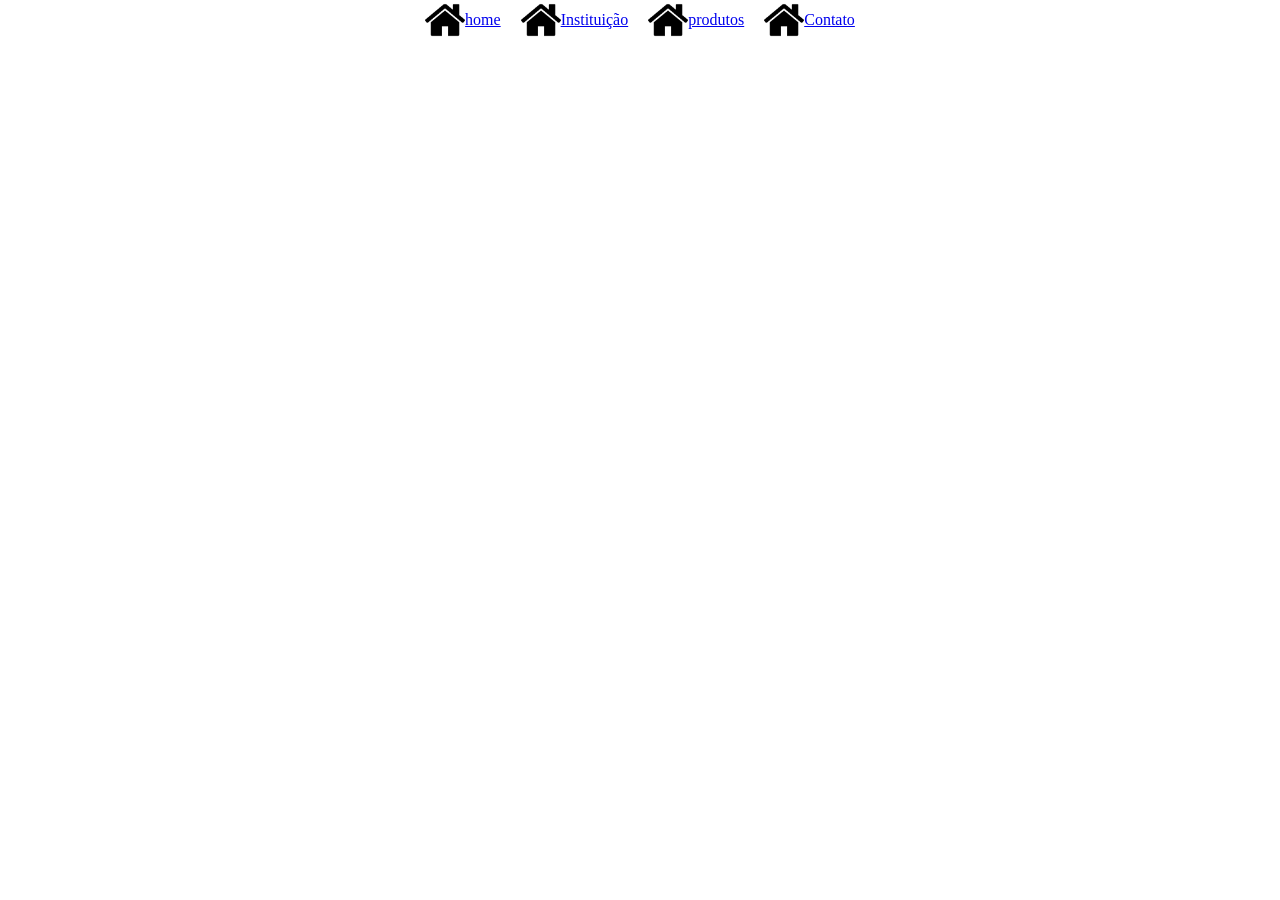
==== home/index.html @ d72d79f6 "coisas novas" ====
<!DOCTYPE html>
<html lang="en">
<head>
    <meta charset="UTF-8">
    <meta name="viewport" content="width=device-width, initial-scale=1.0">
    <title>Site institucional</title>
    <link rel="stylesheet" href="style.css">

</head>
<body>
    <nav>
        <a class="nav-item" href="../home/index.html">
            <img class="icone-nav" src="../assets/icons/home.png" alt="home">
            <p>home</p>
        </a>
        <a class="nav-item" href="../home/index.html">
            <img class="icone-nav" src="../assets/icons/home.png" alt="home">
            <p>Instituição</p>
        </a>
        <a class="nav-item" href="../home/index.html">
            <img class="icone-nav" src="../assets/icons/home.png" alt="home">
            <p>produtos</p>
        </a>
        <a class="nav-item" href="../home/index.html">
            <img class="icone-nav" src="../assets/icons/home.png" alt="home">
            <p>Contato</p>
        </a>
    </nav>
    <script src="script.js"></script>
</body>
</html>
---- home/style.css ----
*{
    padding: 0;
    margin: 0;
}
nav{
    display: flex;
    justify-content: center;
    gap: 20px;
}
.nav-item{
    display: flex;
    align-items: center;
    justify-content: center;
}
.icone-nav{
    width: 40px;
    height: auto;
}
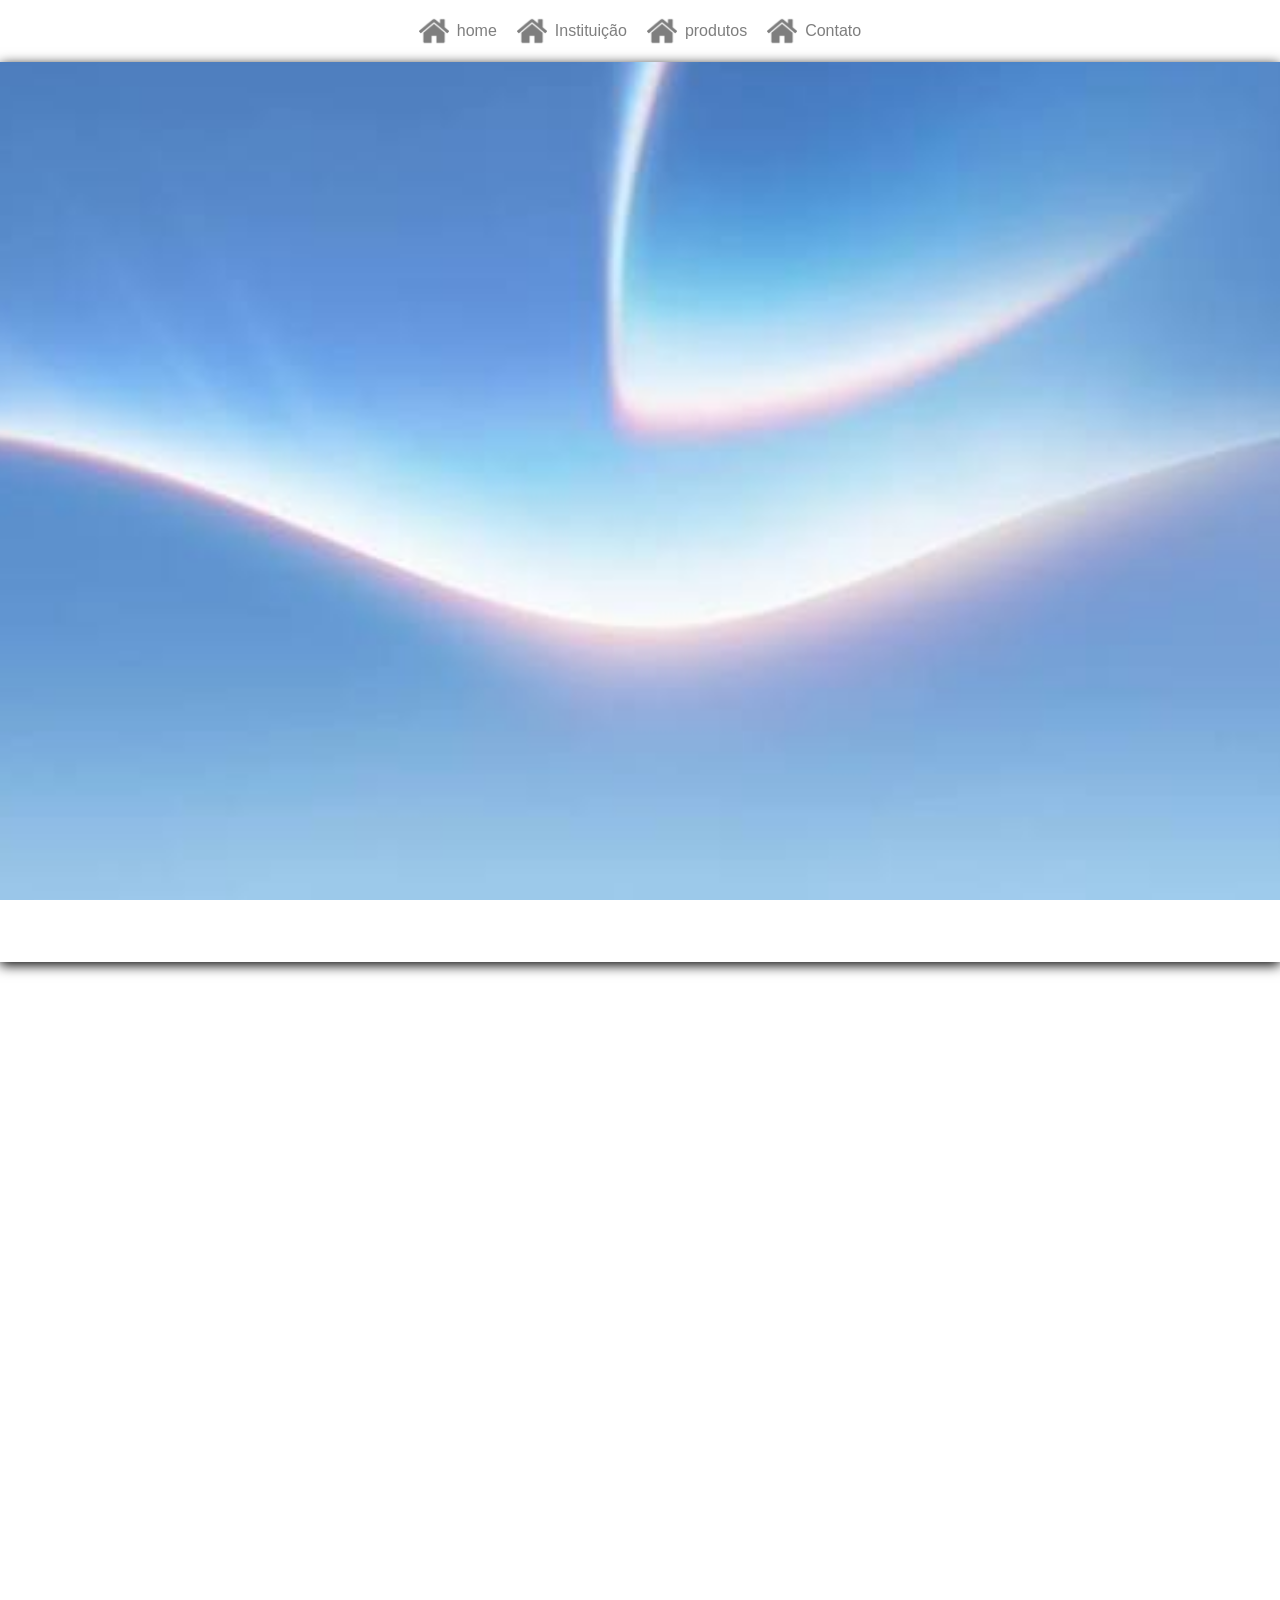
==== commit 4c2dbac4: "coisas" ====
--- a/home/index.html
+++ b/home/index.html
@@ -26,6 +26,14 @@
             <p>Contato</p>
         </a>
     </nav>
+    <section class="s1">
+
+    </section>
+    
+    <section class="s2">
+
+    </section>
+
     <script src="script.js"></script>
 </body>
 </html>
--- a/home/style.css
+++ b/home/style.css
@@ -6,13 +6,39 @@
     display: flex;
     justify-content: center;
     gap: 20px;
+    box-shadow: 0px 0px 12px black;
+    padding: 16px;
 }
 .nav-item{
     display: flex;
     align-items: center;
     justify-content: center;
+    text-decoration: none;
+    color: black;
+    gap: 8px;
+    opacity: 0.5;
+    transition: all 200ms ease-in-out;
+}
+.nav-item p{
+    font-size: 16px;
+    font-family: Arial, Helvetica, sans-serif;
+}
+.nav-item:hover{
+    opacity: 1;
 }
 .icone-nav{
-    width: 40px;
+    width: 30px;
     height: auto;
+}
+.s1{
+    background-image: url('../assets/images/back.jpg');
+    height: 100vh;
+    background-position: center;
+    background-repeat: no-repeat;
+    background-size: cover;
+    background-attachment: fixed;
+    box-shadow: 0px 3px 12px black;
+}
+.s2{
+    height: 100vh;
 }
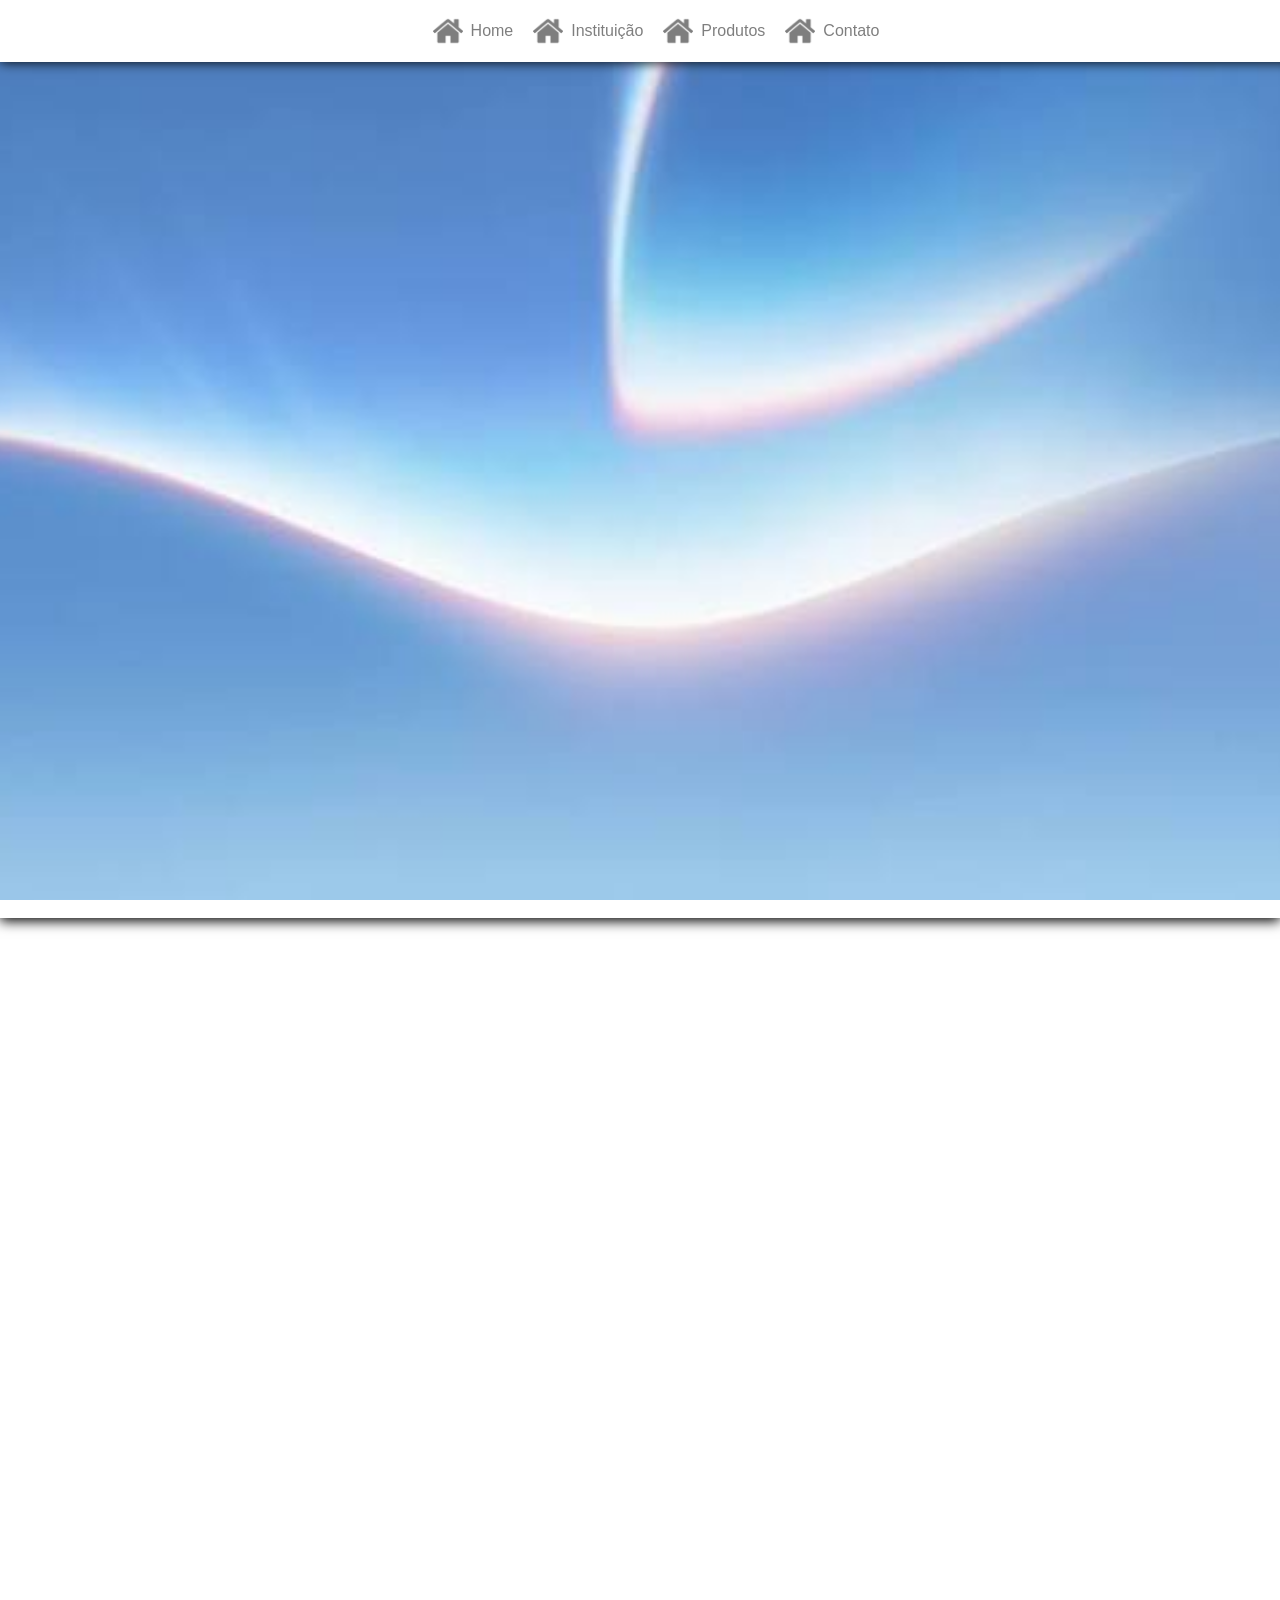
==== commit 26238b32: "coisas" ====
--- a/home/index.html
+++ b/home/index.html
@@ -11,7 +11,7 @@
     <nav>
         <a class="nav-item" href="../home/index.html">
             <img class="icone-nav" src="../assets/icons/home.png" alt="home">
-            <p>home</p>
+            <p>Home</p>
         </a>
         <a class="nav-item" href="../home/index.html">
             <img class="icone-nav" src="../assets/icons/home.png" alt="home">
@@ -19,17 +19,29 @@
         </a>
         <a class="nav-item" href="../home/index.html">
             <img class="icone-nav" src="../assets/icons/home.png" alt="home">
-            <p>produtos</p>
+            <p>Produtos</p>
         </a>
         <a class="nav-item" href="../home/index.html">
             <img class="icone-nav" src="../assets/icons/home.png" alt="home">
             <p>Contato</p>
         </a>
     </nav>
+
+    <div class="wrap-open">
+        <img src="../assets/icons/menu.png" alt="menu">
+    </div>
+
+    <div id="menu-mobile">
+        <a href="">Home</a>
+        <a href="">Instituição</a>
+        <a href="">Produtos</a>
+        <a href="">Contato</a>
+    </div>
+
     <section class="s1">
 
     </section>
-    
+
     <section class="s2">
 
     </section>
--- a/home/style.css
+++ b/home/style.css
@@ -8,6 +8,9 @@
     gap: 20px;
     box-shadow: 0px 0px 12px black;
     padding: 16px;
+    position: fixed;
+    width: 100%;
+    background-color: white;
 }
 .nav-item{
     display: flex;
@@ -41,4 +44,34 @@
 }
 .s2{
     height: 100vh;
-}+}
+.wrap-open{
+    opacity: 0.5;
+    width: 50px;
+    display: flex;
+    position: absolute;
+    justify-content: center;
+    align-items: center;
+    right: 10px;
+    top: 10px;
+    border-radius: 100px;
+    transition: all 200ms ease-in-out;
+}
+.wrap-open img{
+    width: 35px;
+}
+.wrap-open:hover{
+    opacity: 1;
+    cursor: pointer;
+}
+@media (width <=1000px){
+    nav{
+        display: none;
+    }
+}
+@media (width >1000px){
+    .wrap-open{
+        display: none;
+    }
+}
+    
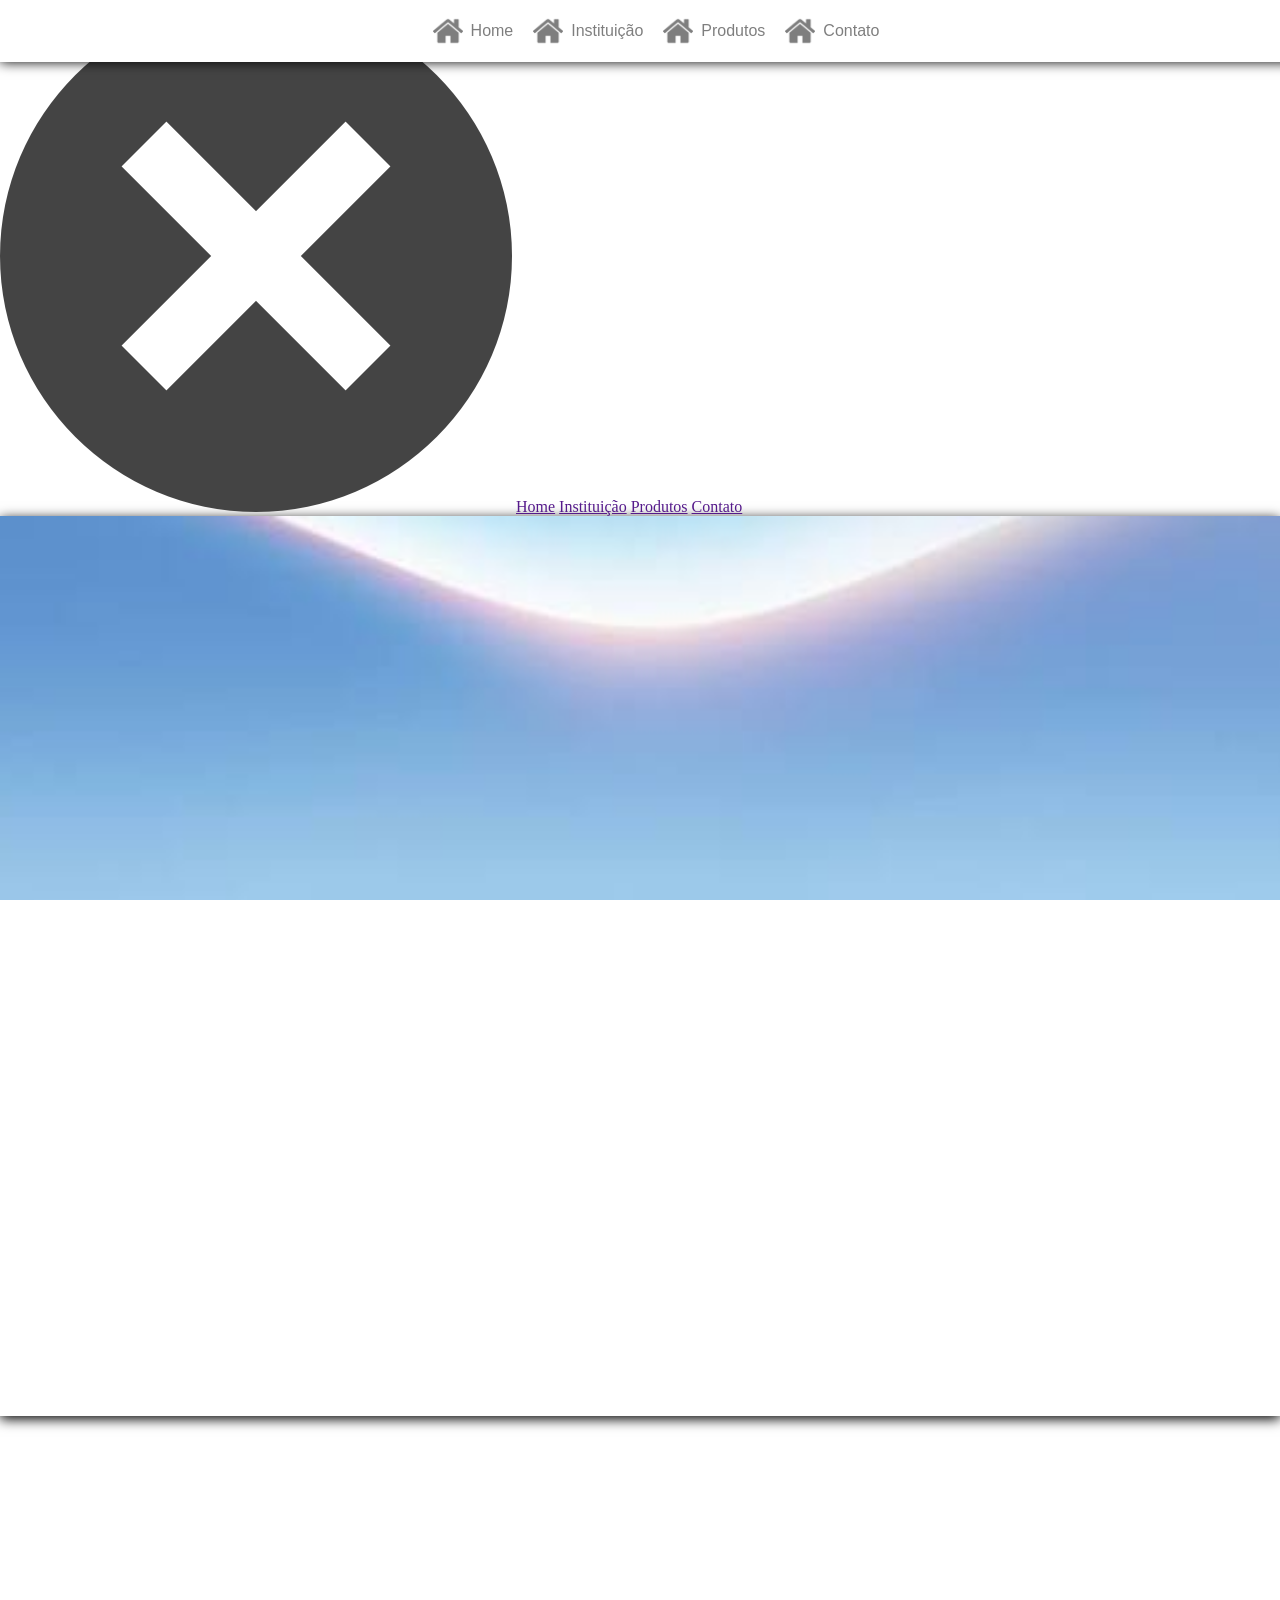
==== commit 3d977973: "mais cosa" ====
--- a/home/index.html
+++ b/home/index.html
@@ -27,11 +27,12 @@
         </a>
     </nav>
 
-    <div class="wrap-open">
+    <div id="wrap-open" class="wrap-open" onclick="abrir()">
         <img src="../assets/icons/menu.png" alt="menu">
     </div>
 
     <div id="menu-mobile">
+        <img onclick="fechar()" src="../assets/icons/exit.png" alt="dá o fora daqui">
         <a href="">Home</a>
         <a href="">Instituição</a>
         <a href="">Produtos</a>
--- a/home/style.css
+++ b/home/style.css
@@ -45,7 +45,15 @@
 .s2{
     height: 100vh;
 }
-.wrap-open{
+.wrap-open, .wrap-open img{
+    display: none;
+}
+@media (width <=1000px){
+    nav{
+        display: none;
+    }
+    .wrap-open{
+    display: flex;
     opacity: 0.5;
     width: 50px;
     display: flex;
@@ -57,21 +65,53 @@
     border-radius: 100px;
     transition: all 200ms ease-in-out;
 }
-.wrap-open img{
-    width: 35px;
-}
-.wrap-open:hover{
+    
+    .wrap-open:hover{
     opacity: 1;
     cursor: pointer;
 }
-@media (width <=1000px){
-    nav{
-        display: none;
+    #menu-mobile{
+    display: flex;
+    align-items: center;
+    justify-content: center;
+    flex-direction: column;
+    gap: 20px;
+    font-size: 32px;
+    height: 100vh;
+    animation: deCima 1s ease-in-out;
+}
+    #menu-mobile a{
+    text-decoration: none;
+    font-family: Arial, Helvetica, sans-serif;
+    color: black;
+    opacity: 0.5;
+    transition: all 200ms ease-in-out;
+}
+    #menu-mobile a:hover{
+    opacity: 1;
+    font-weight: bold;
+}
+    #menu-mobile img{
+    width: 35px;
+    position: absolute;
+    top: 10px;
+    right: 10px;
+    opacity: 0.5;
+    transition: all 200ms ease-in-out;
+}
+    #menu-mobile img:hover{
+    cursor: pointer;
+    opacity: 1;
+}
+}
+
+@keyframes deCima {
+    0%{
+        transform: translateY(-100%);
+        opacity: 0;
+        height: 0vh;
     }
-}
-@media (width >1000px){
-    .wrap-open{
-        display: none;
+    50%{
+        opacity: 0;
     }
-}
-    +}
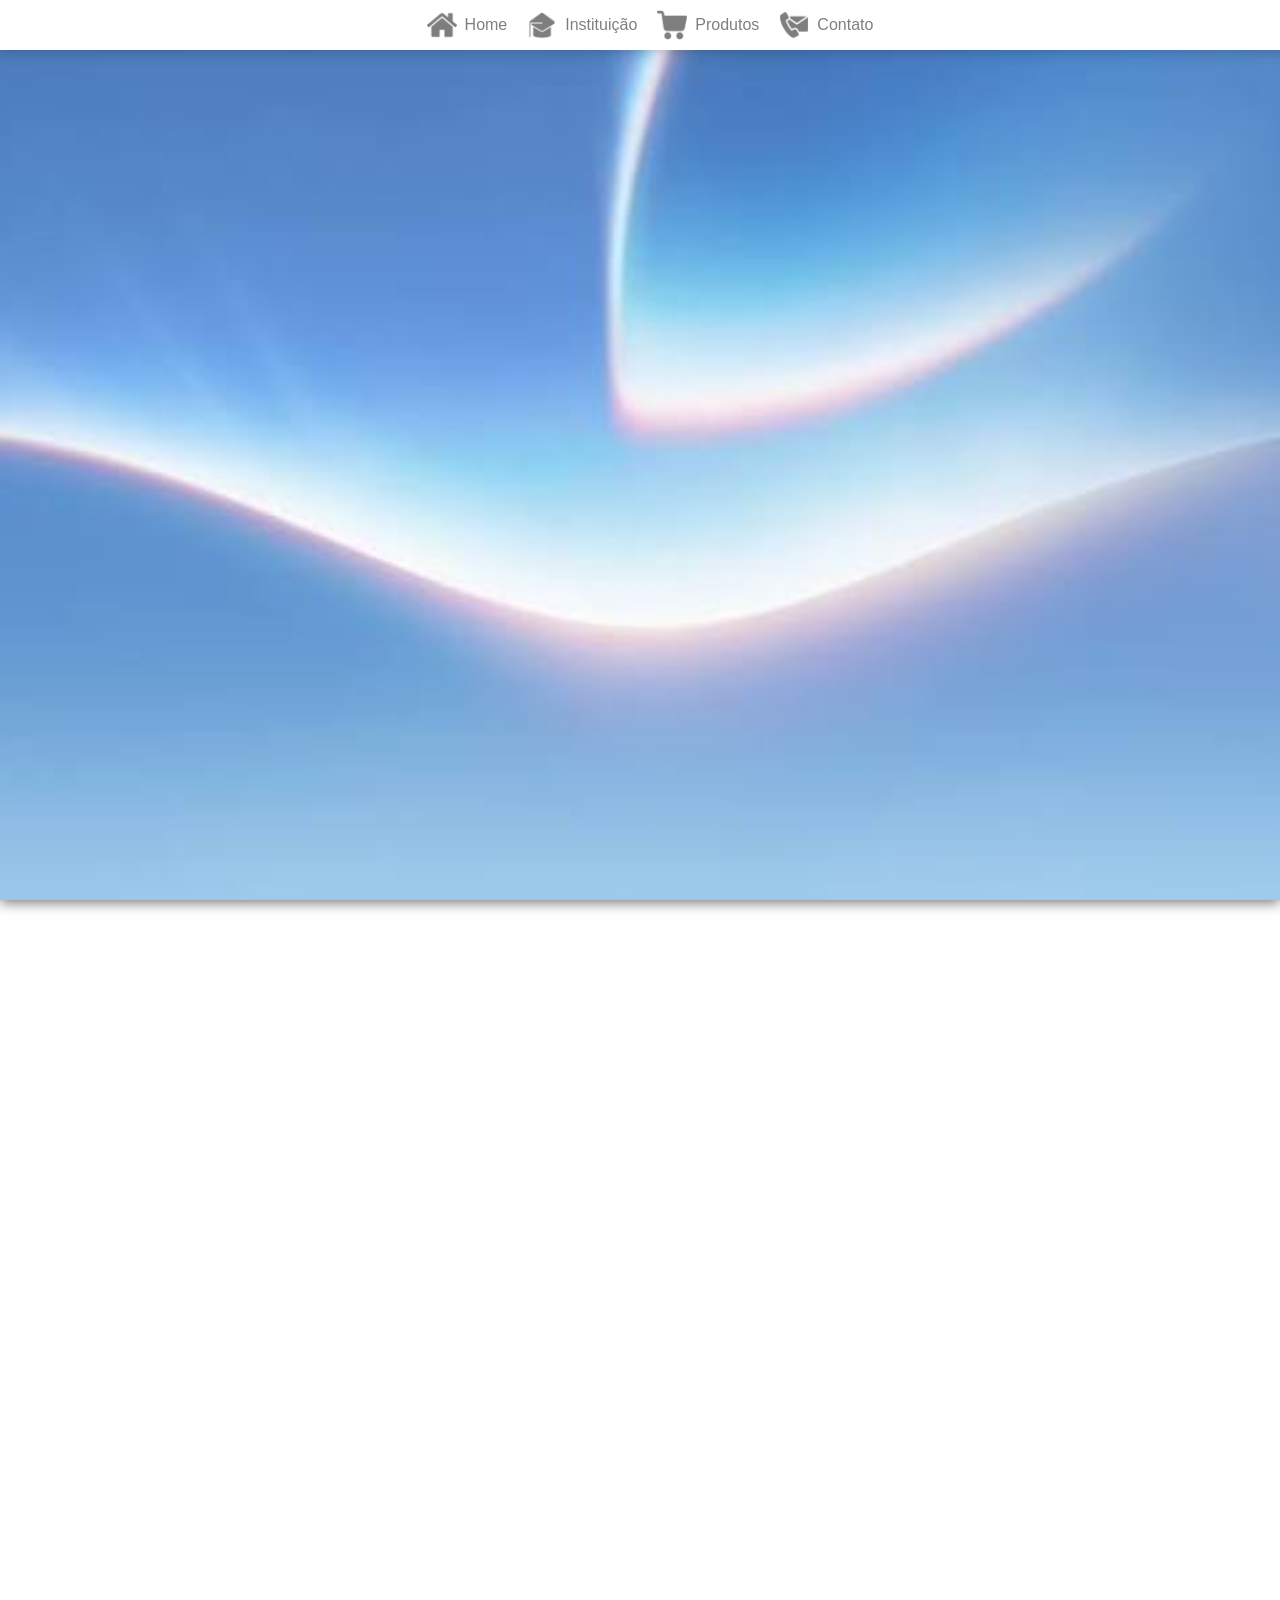
==== commit 39e2b838: "muito mas cosa" ====
--- a/home/index.html
+++ b/home/index.html
@@ -13,16 +13,16 @@
             <img class="icone-nav" src="../assets/icons/home.png" alt="home">
             <p>Home</p>
         </a>
-        <a class="nav-item" href="../home/index.html">
-            <img class="icone-nav" src="../assets/icons/home.png" alt="home">
+        <a class="nav-item" href="../Institution/index.html">
+            <img class="icone-nav" src="../assets/icons/school.png" alt="home">
             <p>Instituição</p>
         </a>
-        <a class="nav-item" href="../home/index.html">
-            <img class="icone-nav" src="../assets/icons/home.png" alt="home">
+        <a class="nav-item" href="../Products/index.html">
+            <img class="icone-nav" src="../assets/icons/cart.png" alt="home">
             <p>Produtos</p>
         </a>
-        <a class="nav-item" href="../home/index.html">
-            <img class="icone-nav" src="../assets/icons/home.png" alt="home">
+        <a class="nav-item" href="../Contact/index.html">
+            <img class="icone-nav" src="../assets/icons/contact-us.png" alt="home">
             <p>Contato</p>
         </a>
     </nav>
@@ -33,10 +33,10 @@
 
     <div id="menu-mobile">
         <img onclick="fechar()" src="../assets/icons/exit.png" alt="dá o fora daqui">
-        <a href="">Home</a>
-        <a href="">Instituição</a>
-        <a href="">Produtos</a>
-        <a href="">Contato</a>
+        <a href="../home/index.html">Home</a>
+        <a href="../Institution/index.html">Instituição</a>
+        <a href="../Products/index.html">Produtos</a>
+        <a href="../contact/index.html">Contato</a>
     </div>
 
     <section class="s1">
--- a/home/style.css
+++ b/home/style.css
@@ -1,18 +1,20 @@
-*{
+* {
     padding: 0;
     margin: 0;
 }
-nav{
+
+nav {
     display: flex;
     justify-content: center;
     gap: 20px;
-    box-shadow: 0px 0px 12px black;
-    padding: 16px;
+    box-shadow: 0px 3px 12px #00000030;
+    padding: 10px;
     position: fixed;
     width: 100%;
-    background-color: white;
+    background-color: #ffffff;
 }
-.nav-item{
+
+.nav-item {
     display: flex;
     align-items: center;
     justify-content: center;
@@ -22,87 +24,105 @@
     opacity: 0.5;
     transition: all 200ms ease-in-out;
 }
-.nav-item p{
+
+.nav-item:hover {
+    opacity: 1;
+}
+
+.icone-nav {
+    width: 30px;
+    height: auto;
+}
+
+.nav-item p {
     font-size: 16px;
     font-family: Arial, Helvetica, sans-serif;
 }
-.nav-item:hover{
-    opacity: 1;
-}
-.icone-nav{
-    width: 30px;
-    height: auto;
-}
-.s1{
+
+.s1 {
     background-image: url('../assets/images/back.jpg');
-    height: 100vh;
     background-position: center;
     background-repeat: no-repeat;
     background-size: cover;
     background-attachment: fixed;
-    box-shadow: 0px 3px 12px black;
+    height: 100vh;
+    box-shadow: 0px 3px 12px #00000085;
 }
-.s2{
+
+.s2 {
     height: 100vh;
 }
-.wrap-open, .wrap-open img{
+
+.wrap-open, .wrap-open img {
     display: none;
 }
-@media (width <=1000px){
-    nav{
+
+#menu-mobile, #menu-mobile img{
+    display: none;
+}
+
+@media (width <= 1000px) {
+    nav {
         display: none;
     }
-    .wrap-open{
-    display: flex;
-    opacity: 0.5;
-    width: 50px;
-    display: flex;
-    position: absolute;
-    justify-content: center;
-    align-items: center;
-    right: 10px;
-    top: 10px;
-    border-radius: 100px;
-    transition: all 200ms ease-in-out;
-}
-    
+    .wrap-open {
+        display: flex;
+        background-color: #ffffff;
+        opacity: 0.5;
+        width: 50px;
+        height: 50px;
+        position: absolute;
+        right: 10px;
+        top: 10px;
+        align-items: center;
+        justify-content: center;
+        border-radius: 5px;
+        transition: all 200ms ease-in-out;
+    }
     .wrap-open:hover{
-    opacity: 1;
-    cursor: pointer;
-}
+          opacity: 1;
+          cursor: pointer;
+    }
+    .wrap-open img {
+        display: flex;
+        width: 35px;
+    }
     #menu-mobile{
-    display: flex;
-    align-items: center;
-    justify-content: center;
-    flex-direction: column;
-    gap: 20px;
-    font-size: 32px;
-    height: 100vh;
-    animation: deCima 1s ease-in-out;
-}
+        display: none;
+        align-items: center;
+        justify-content: center;
+        flex-direction: column;
+        gap: 20px;
+        font-size: 32px;
+        height: 100vh;
+        animation: deCima 1s ease-in-out;
+    }
     #menu-mobile a{
-    text-decoration: none;
-    font-family: Arial, Helvetica, sans-serif;
-    color: black;
-    opacity: 0.5;
-    transition: all 200ms ease-in-out;
-}
+        text-decoration: none;
+        font-family: Arial, Helvetica, sans-serif;
+        color: black;
+        opacity: 0.5;
+        transition: all 200ms ease-in-out;
+    }
+
     #menu-mobile a:hover{
-    opacity: 1;
-    font-weight: bold;
-}
+        opacity: 1;
+        font-weight: bold;
+    }
+
     #menu-mobile img{
-    width: 35px;
-    position: absolute;
-    top: 10px;
-    right: 10px;
-    opacity: 0.5;
-    transition: all 200ms ease-in-out;
-}
+        display: block;
+        width: 35px;
+        position: absolute;
+        top: 18px;
+        right: 18px;
+        opacity: 0.5;
+        transition: all 200ms ease-in-out;
+    }
     #menu-mobile img:hover{
-    cursor: pointer;
-    opacity: 1;
-}
+        cursor: pointer;
+        opacity: 1;
+    }
 }
 
 @keyframes deCima {
@@ -114,4 +134,4 @@
     50%{
         opacity: 0;
     }
-}+}
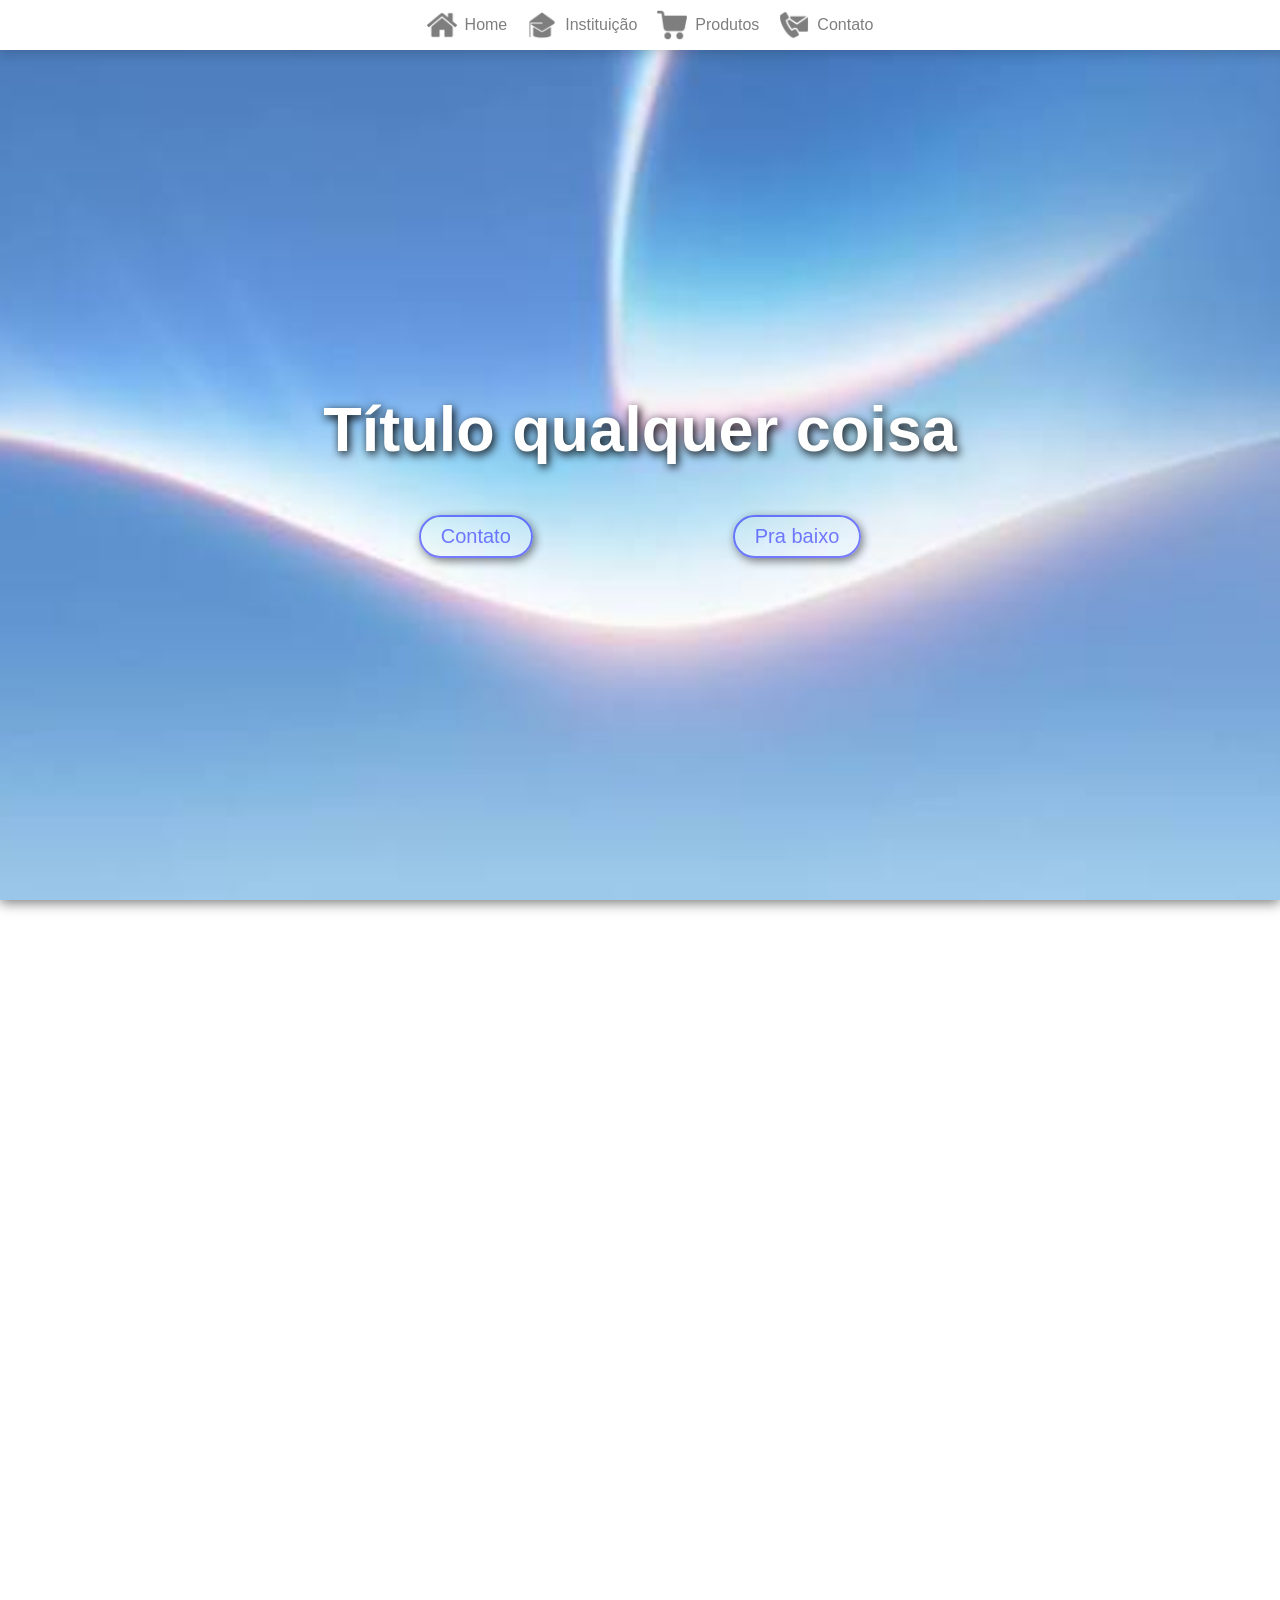
==== commit e0f8ea0e: "muito mas cosa a mas" ====
--- a/home/index.html
+++ b/home/index.html
@@ -40,7 +40,15 @@
     </div>
 
     <section class="s1">
-
+         <div class="wrap-divs">
+            <div class="tittle-div">
+                <h1>Título qualquer coisa</h1>
+            </div>
+            <div class="wrap-btns">
+                <button onclick="">Contato</button>
+                <button onclick="">Pra baixo</button>
+            </div>
+        </div>
     </section>
 
     <section class="s2">
--- a/home/style.css
+++ b/home/style.css
@@ -40,6 +40,9 @@
 }
 
 .s1 {
+    display: flex;
+    align-items: center;
+    justify-content: center;
     background-image: url('../assets/images/back.jpg');
     background-position: center;
     background-repeat: no-repeat;
@@ -52,6 +55,44 @@
 .s2 {
     height: 100vh;
 }
+.wrap-divs{
+    padding: 20px;
+}
+.tittle-div{
+    color: #ffffff;
+    font-family: Arial, Helvetica, sans-serif;
+    font-size: 42px;
+    padding: 50px;
+    text-shadow: 2px 3px 10px black;
+}
+.wrap-btns{
+    display: flex;
+    justify-content: center;
+    align-items: center;
+    gap: 200px;
+}
+.wrap-btns button{
+    padding: 8px 20px 8px 20px;
+    color: blue;
+    border: none;
+    border-radius: 999px;
+    border: 2px solid blue;
+    background: none;
+    font-size: 20px;
+    font-family: Arial, Helvetica, sans-serif;
+    box-shadow: 2px 3px 10px black;
+    opacity: 0.5;
+    transition: all 400ms ease-in-out;
+}
+.wrap-btns button:hover{
+    opacity: 1;
+    cursor: pointer;
+    box-shadow: 2px 3px 10px rgb(255, 255, 255);
+    border: 2px solid rgb(255, 0, 0);
+    color: red;
+    transform: scale(1.1);
+}
+
 
 .wrap-open, .wrap-open img {
     display: none;
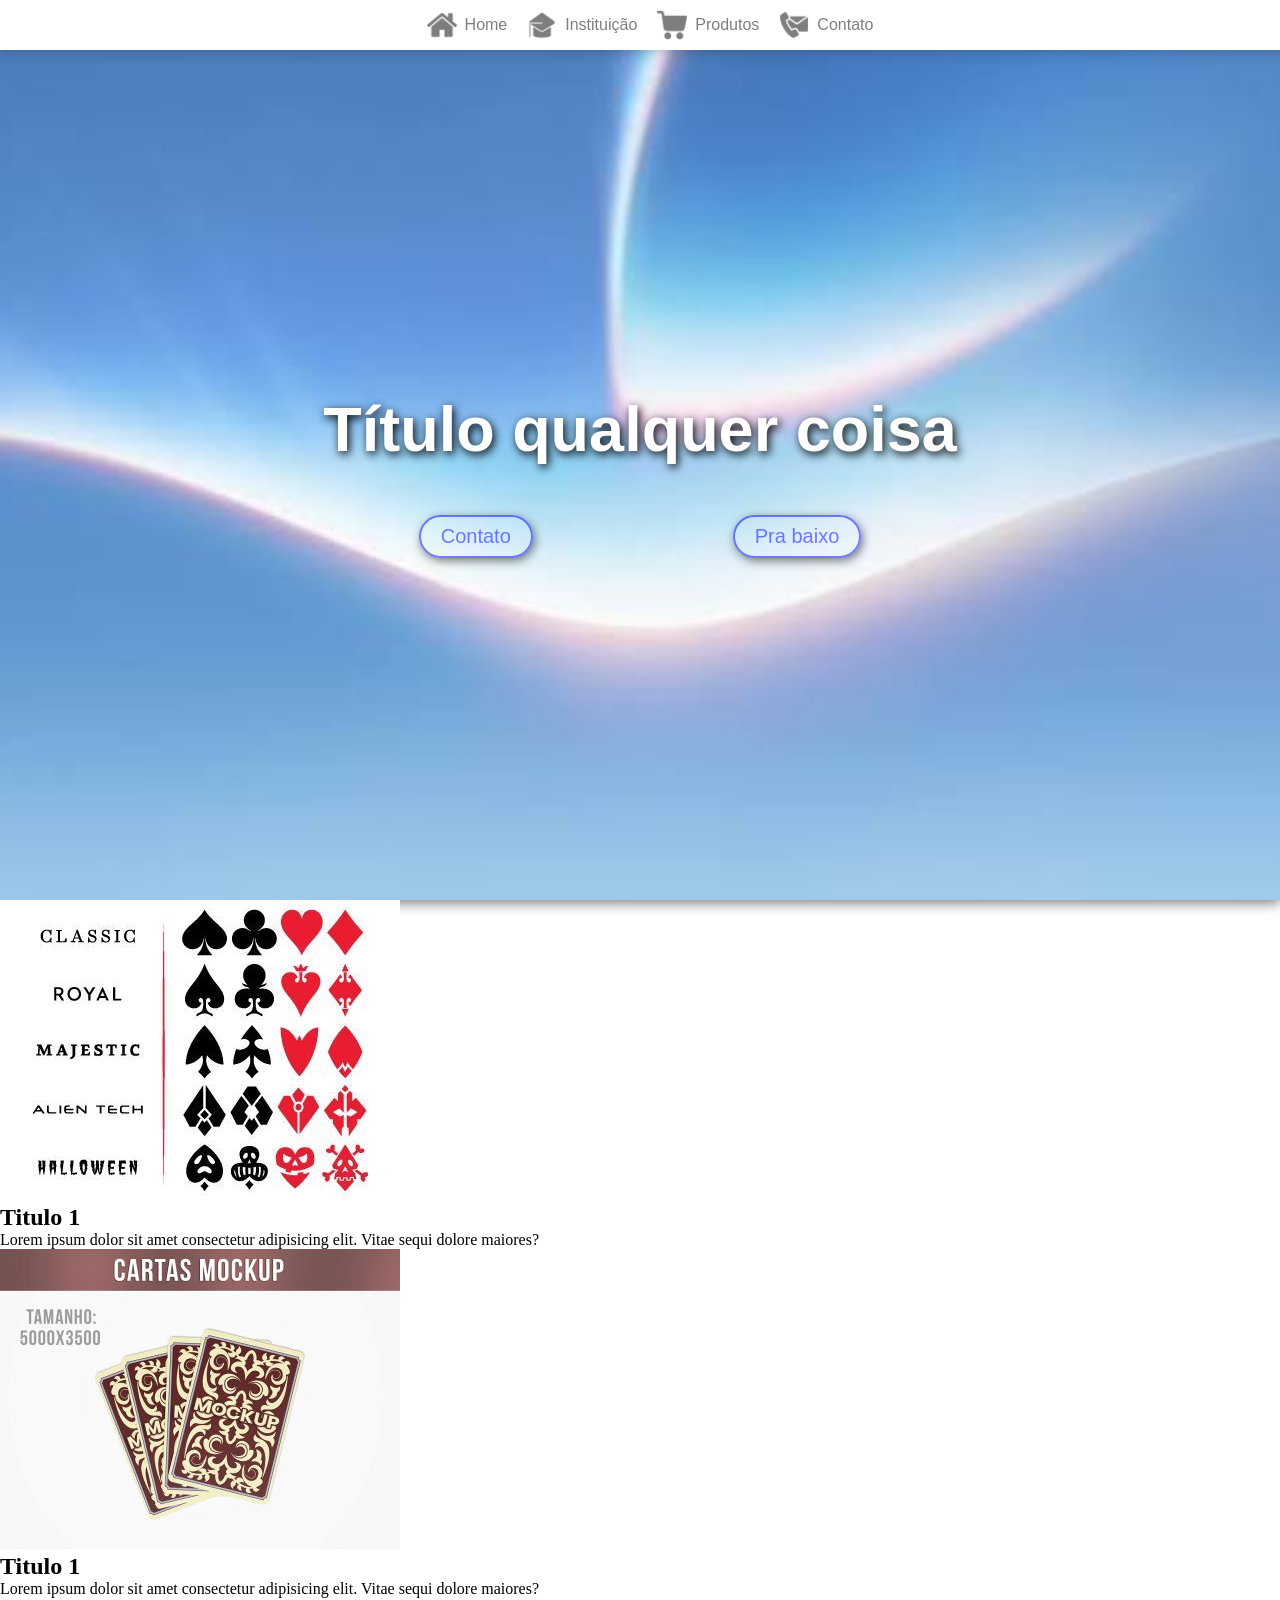
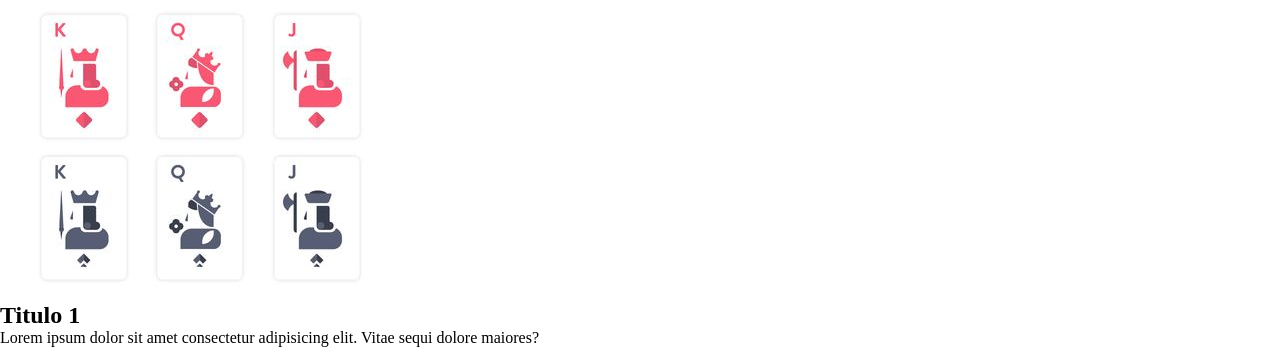
==== commit 896cd870: "cards" ====
--- a/home/index.html
+++ b/home/index.html
@@ -45,14 +45,40 @@
                 <h1>Título qualquer coisa</h1>
             </div>
             <div class="wrap-btns">
-                <button onclick="">Contato</button>
-                <button onclick="">Pra baixo</button>
+                <button onclick="irParaContato()">Contato</button>
+                <button onclick="praBaixo()">Pra baixo</button>
             </div>
         </div>
     </section>
 
     <section class="s2">
-
+        <div class="card">
+           <div class="wrap-img">
+                <img src="../assets/images/card01.jpg" alt="carta1">
+            </div>
+            <div class="wrap-texts">
+                <h2>Titulo 1</h2>
+                <p>Lorem ipsum dolor sit amet consectetur adipisicing elit. Vitae sequi dolore maiores?</p>
+            </div>
+        </div>
+        <div class="card">
+             <div class="wrap-img">
+                <img src="../assets/images/card02.jpg" alt="carta2">
+            </div>
+            <div class="wrap-texts">
+                <h2>Titulo 1</h2>
+                <p>Lorem ipsum dolor sit amet consectetur adipisicing elit. Vitae sequi dolore maiores?</p>
+            </div>
+        </div>
+        <div class="card">
+             <div class="wrap-img">
+                <img src="../assets/images/card03.jpg" alt="carta3">
+            </div>
+            <div class="wrap-texts">
+                <h2>Titulo 1</h2>
+                <p>Lorem ipsum dolor sit amet consectetur adipisicing elit. Vitae sequi dolore maiores?</p>
+            </div>
+        </div>
     </section>
 
     <script src="script.js"></script>
--- a/home/style.css
+++ b/home/style.css
@@ -12,6 +12,7 @@
     position: fixed;
     width: 100%;
     background-color: #ffffff;
+    z-index: 999;
 }
 
 .nav-item {
@@ -88,8 +89,8 @@
     opacity: 1;
     cursor: pointer;
     box-shadow: 2px 3px 10px rgb(255, 255, 255);
-    border: 2px solid rgb(255, 0, 0);
-    color: red;
+    border: 2px solid rgb(0, 225, 255);
+    color: rgb(0, 217, 255);
     transform: scale(1.1);
 }
 
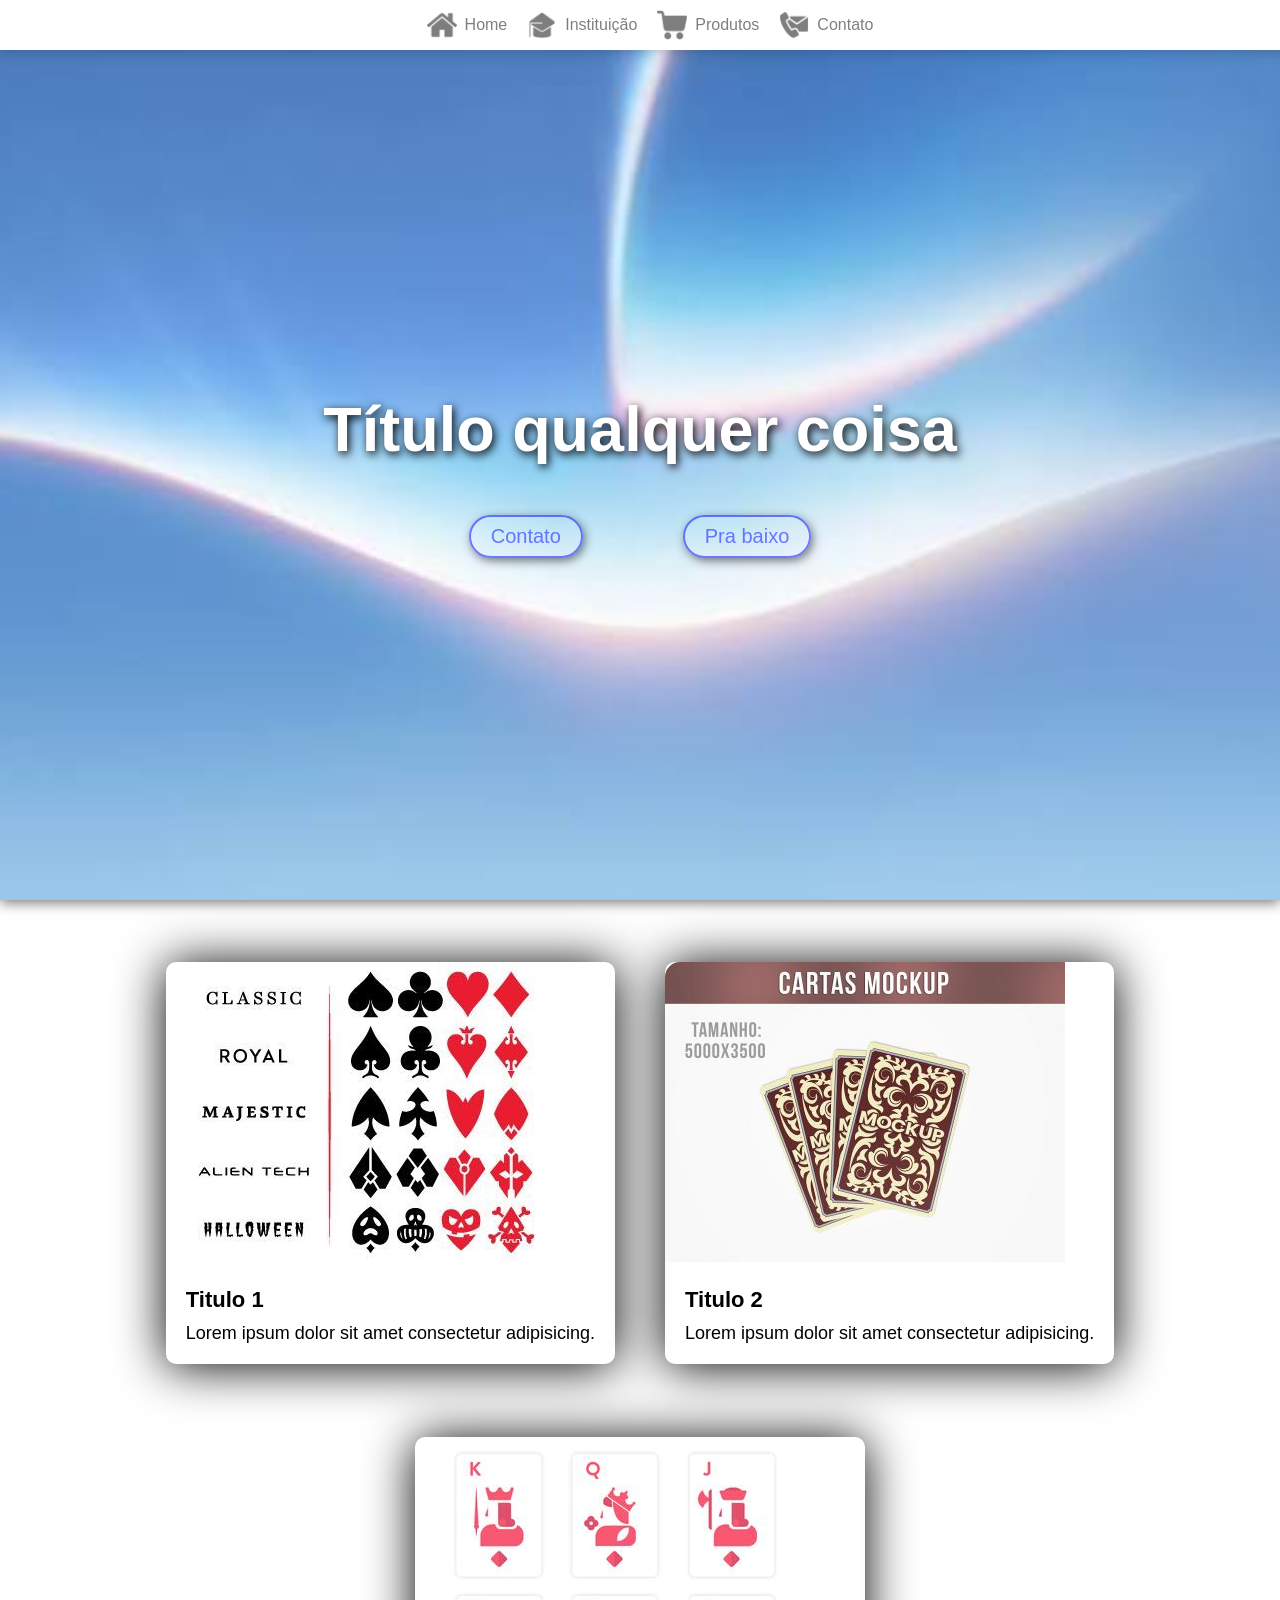
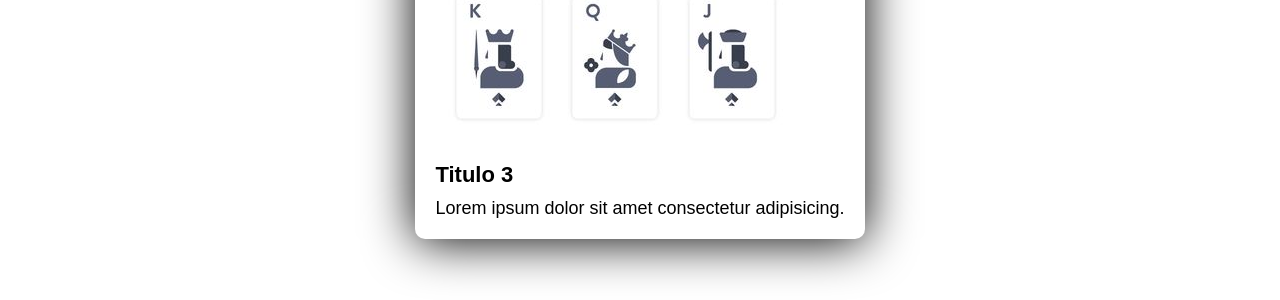
==== commit 6ed1b91f: "card bunito" ====
--- a/home/index.html
+++ b/home/index.html
@@ -58,7 +58,7 @@
             </div>
             <div class="wrap-texts">
                 <h2>Titulo 1</h2>
-                <p>Lorem ipsum dolor sit amet consectetur adipisicing elit. Vitae sequi dolore maiores?</p>
+                <p>Lorem ipsum dolor sit amet consectetur adipisicing.</p>
             </div>
         </div>
         <div class="card">
@@ -66,8 +66,8 @@
                 <img src="../assets/images/card02.jpg" alt="carta2">
             </div>
             <div class="wrap-texts">
-                <h2>Titulo 1</h2>
-                <p>Lorem ipsum dolor sit amet consectetur adipisicing elit. Vitae sequi dolore maiores?</p>
+                <h2>Titulo 2</h2>
+                <p>Lorem ipsum dolor sit amet consectetur adipisicing.</p>
             </div>
         </div>
         <div class="card">
@@ -75,8 +75,8 @@
                 <img src="../assets/images/card03.jpg" alt="carta3">
             </div>
             <div class="wrap-texts">
-                <h2>Titulo 1</h2>
-                <p>Lorem ipsum dolor sit amet consectetur adipisicing elit. Vitae sequi dolore maiores?</p>
+                <h2>Titulo 3</h2>
+                <p>Lorem ipsum dolor sit amet consectetur adipisicing.</p>
             </div>
         </div>
     </section>
--- a/home/style.css
+++ b/home/style.css
@@ -54,7 +54,14 @@
 }
 
 .s2 {
+    padding: 50px;
     height: 100vh;
+    display: flex;
+    align-items: center;
+    justify-content: center;
+    font-size: 20px;
+    flex-wrap: wrap;
+    gap: 50px;
 }
 .wrap-divs{
     padding: 20px;
@@ -70,7 +77,7 @@
     display: flex;
     justify-content: center;
     align-items: center;
-    gap: 200px;
+    gap: 100px;
 }
 .wrap-btns button{
     padding: 8px 20px 8px 20px;
@@ -103,6 +110,36 @@
     display: none;
 }
 
+.card{
+    box-shadow: 0px 2px 50px black;
+    border-radius: 10px;
+    transition: all 200ms ease-in-out;
+}
+
+.wrap-img{
+    overflow: hidden;
+    border-top-left-radius: 15px;
+    border-top-right-radius: 15px;
+}
+
+.wrap-texts{
+    padding: 20px;
+    font-family: Arial, Helvetica, sans-serif;
+}
+
+.wrap-texts h2{
+    font-size: 22px;
+    margin-bottom: 10px;
+    font-weight: bold;
+}
+
+.wrap-texts p{
+    font-size: 18px;
+}
+.card:hover{
+    transform: translateY(10px);
+    box-shadow: 3px 5px 10px black;
+}
 @media (width <= 1000px) {
     nav {
         display: none;
@@ -165,6 +202,10 @@
         cursor: pointer;
         opacity: 1;
     }
+    .tittle-div{
+        font-size: 28px;
+        padding: 20px;
+    }
 }
 
 @keyframes deCima {
